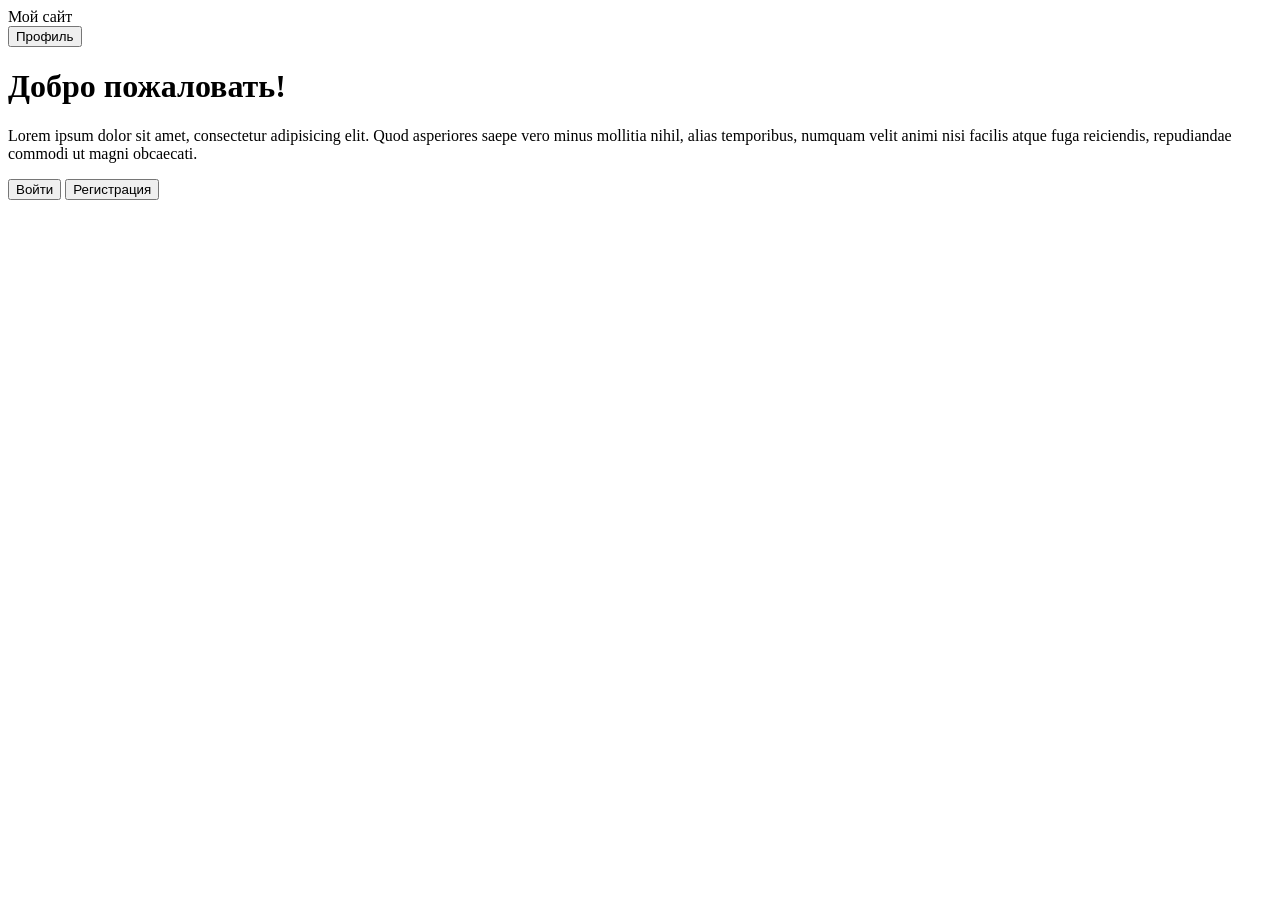
==== templates/index.html @ fc6bccac "base router + plug page and styles" ====
<!DOCTYPE html>
<html lang="ru">

<head>
    <meta charset="UTF-8">
    <meta name="viewport" content="width=device-width, initial-scale=1.0">
    <title>Главная</title>
    <link rel="stylesheet" href="styles/index/index.css">
</head>

<body>
    <div class="wrapper">
        <header class="header">
            <div class="logo">Мой сайт</div>
            <button class="b-btn">Профиль</button>
        </header>

        <main class="main">
            <div class="welcome-block">
                <h1 class="welcome-title">Добро пожаловать!</h1>
                <p class="welcome-text">
                    Lorem ipsum dolor sit amet, consectetur adipisicing elit. Quod asperiores saepe vero minus mollitia
                    nihil, alias temporibus, numquam velit animi nisi facilis atque fuga reiciendis, repudiandae commodi
                    ut magni obcaecati.
                </p>

                <div class="auth-buttons">
                    <button class="l-btn">Войти</button>
                    <button class="l-btn">Регистрация</button>
                </div>
            </div>
        </main>
    </div>
</body>

</html>
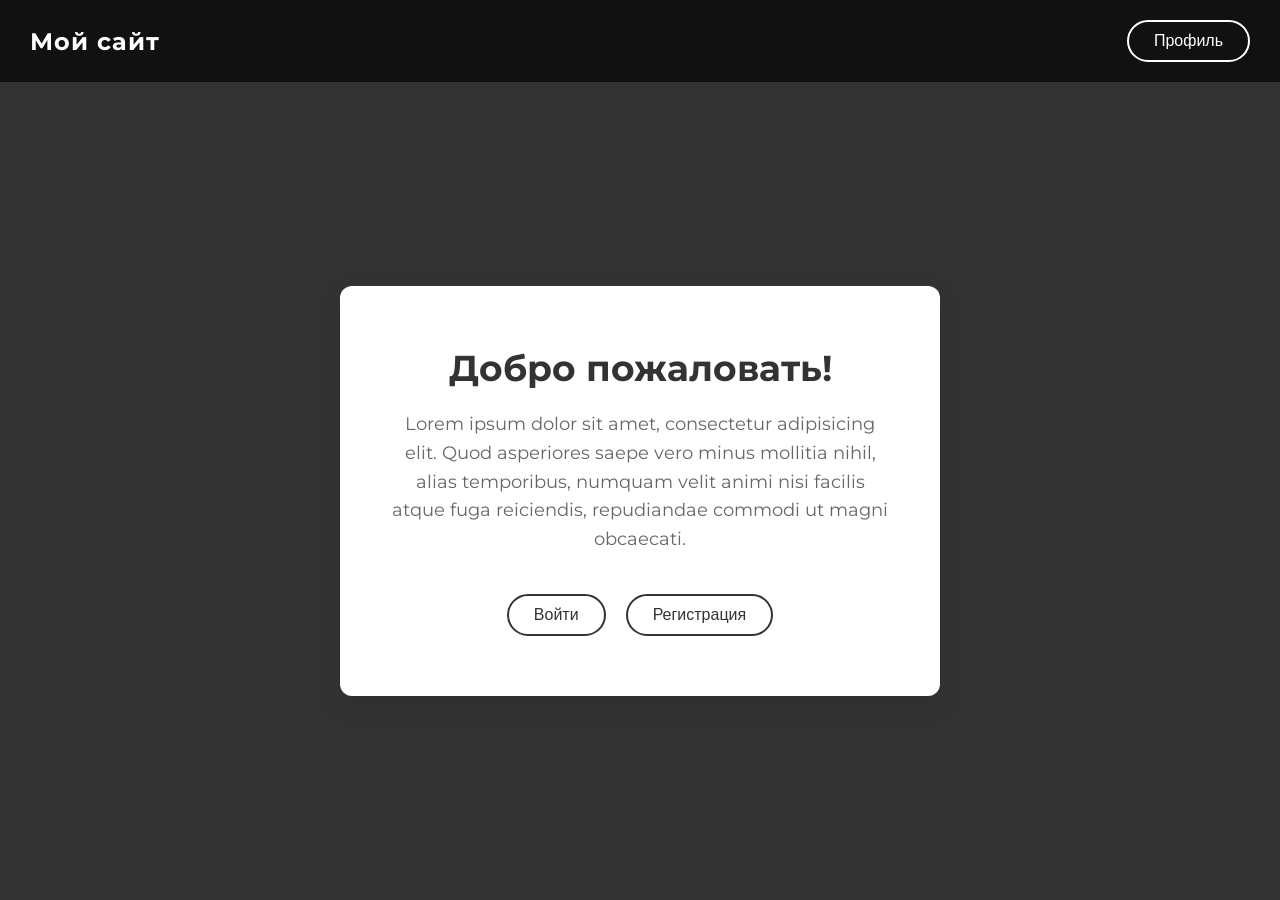
==== commit 1d4e2382: "new functional: registration page, handler, router, styles" ====
--- a/templates/index.html
+++ b/templates/index.html
@@ -5,7 +5,7 @@
     <meta charset="UTF-8">
     <meta name="viewport" content="width=device-width, initial-scale=1.0">
     <title>Главная</title>
-    <link rel="stylesheet" href="styles/index/index.css">
+    <link rel="stylesheet" href="../styles/index/index.css">
 </head>
 
 <body>
@@ -25,8 +25,8 @@
                 </p>
 
                 <div class="auth-buttons">
-                    <button class="l-btn">Войти</button>
-                    <button class="l-btn">Регистрация</button>
+                    <button class="l-btn" onclick="window.location.href='login'">Войти</button>
+                    <button class="l-btn" onclick="window.location.href='reg'">Регистрация</button>
                 </div>
             </div>
         </main>
--- a/styles/index/index.css
+++ b/styles/index/index.css
@@ -0,0 +1,112 @@
+@import url("https://fonts.googleapis.com/css2?family=Montserrat:ital,wght@0,100..900;1,100..900&family=Source+Code+Pro:ital,wght@0,200..900;1,200..900&display=swap");
+* {
+  margin: 0;
+  padding: 0;
+  box-sizing: border-box;
+}
+
+body {
+  font-family: "Montserrat", sans-serif;
+  min-height: 100vh;
+}
+
+.wrapper {
+  min-height: 100vh;
+  width: 100%;
+  display: flex;
+  flex-direction: column;
+  margin: 0 auto;
+  background-color: #333;
+  box-shadow: 0 0 30px rgba(0, 0, 0, 0.1);
+}
+
+.b-btn {
+  background: transparent;
+  color: white;
+  border: 2px solid white;
+  padding: 10px 25px;
+  border-radius: 25px;
+  cursor: pointer;
+  font-size: 16px;
+  transition: all 0.3s;
+}
+.b-btn:hover {
+  background: white;
+  color: #333;
+}
+
+.l-btn {
+  background: #fff;
+  color: #333;
+  border: 2px solid #333;
+  padding: 10px 25px;
+  border-radius: 25px;
+  cursor: pointer;
+  font-size: 16px;
+  transition: all 0.3s;
+}
+.l-btn:hover {
+  background: #333;
+  color: #fff;
+}
+
+.header {
+  background: #111;
+  color: white;
+  padding: 20px 30px;
+  display: flex;
+  justify-content: space-between;
+  align-items: center;
+}
+.header .logo {
+  font-size: 24px;
+  font-weight: bold;
+  letter-spacing: 1px;
+}
+
+.main {
+  flex: 1;
+  display: flex;
+  justify-content: center;
+  align-items: center;
+  padding: 40px;
+}
+
+.welcome-block {
+  background: white;
+  border-radius: 12px;
+  padding: 60px 50px;
+  text-align: center;
+  max-width: 600px;
+  box-shadow: 0 10px 30px rgba(0, 0, 0, 0.1);
+}
+.welcome-block .welcome-title {
+  font-size: 36px;
+  color: #333;
+  margin-bottom: 20px;
+  font-weight: bold;
+}
+.welcome-block .welcome-text {
+  font-size: 18px;
+  line-height: 1.6;
+  color: #666;
+  margin-bottom: 40px;
+}
+.welcome-block .auth-buttons {
+  display: flex;
+  gap: 20px;
+  justify-content: center;
+}
+
+@media (max-width: 768px) {
+  .welcome-block {
+    padding: 40px 30px;
+  }
+  .welcome-block .welcome-title {
+    font-size: 28px;
+  }
+  .welcome-block .auth-buttons {
+    flex-direction: column;
+    gap: 15px;
+  }
+}/*# sourceMappingURL=index.css.map */
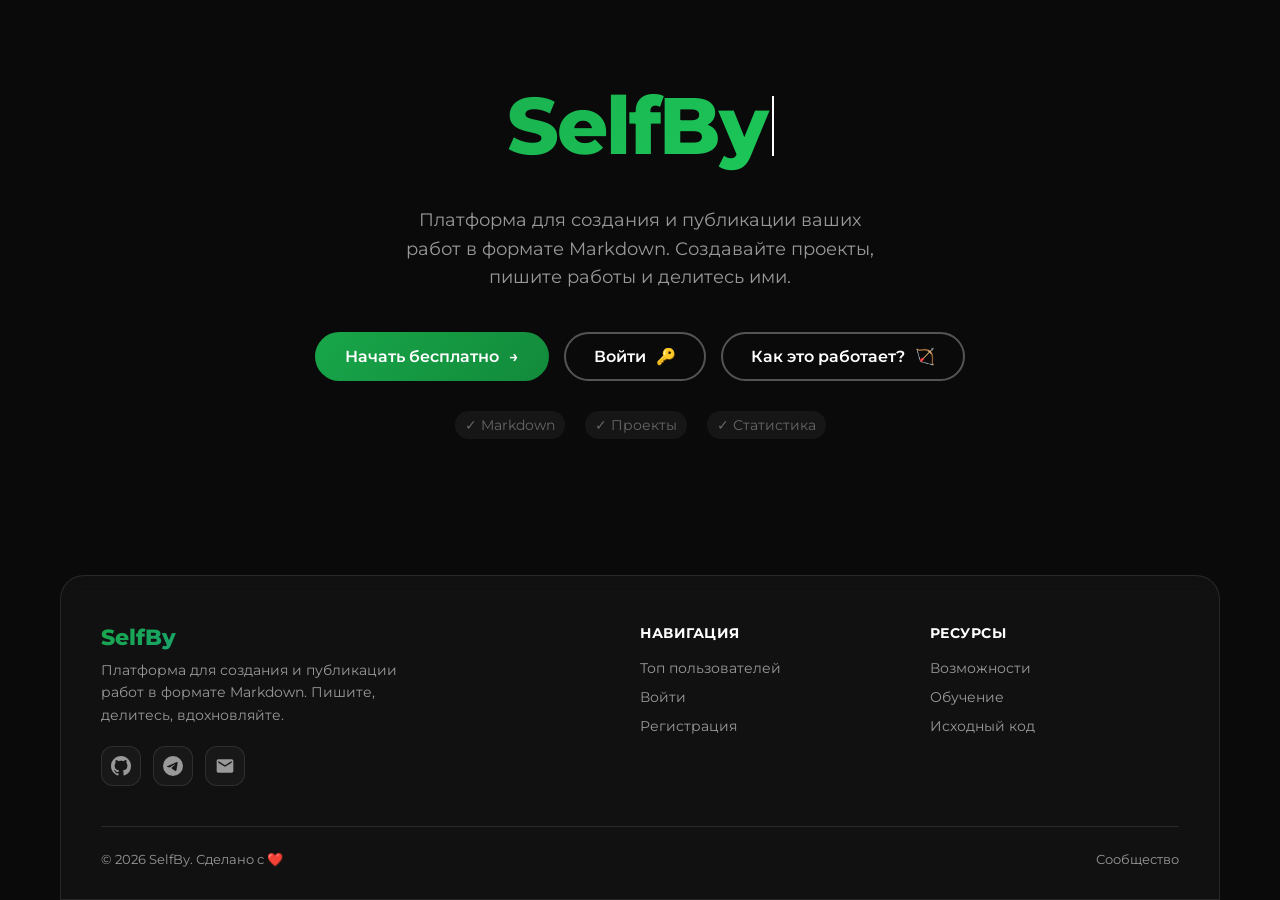
==== commit 1b050eea: "update: index page" ====
--- a/templates/index.html
+++ b/templates/index.html
@@ -4,33 +4,95 @@
 <head>
     <meta charset="UTF-8">
     <meta name="viewport" content="width=device-width, initial-scale=1.0">
-    <title>Главная</title>
+    <title>SelfBy - платформа для ваших работ</title>
     <link rel="stylesheet" href="../styles/index/index.css">
 </head>
 
 <body>
-    <div class="wrapper">
-        <header class="header">
-            <div class="logo">Мой сайт</div>
-            <button class="b-btn">Профиль</button>
-        </header>
+    <main class="main">
+        <div class="hero-content">
+            <h1 class="hero-title" id="typewriter">SelfBy</h1>
+            <p class="hero-subtitle">
+                Платформа для создания и публикации ваших работ в формате Markdown.
+                Создавайте проекты, пишите работы и делитесь ими.
+            </p>
+            
+            <div class="hero-actions">
+                <button class="primary-btn" onclick="window.location.href='reg'">
+                    Начать бесплатно
+                    <span class="btn-arrow">→</span>
+                </button>
+                <button class="secondary-btn" onclick="window.location.href='login'">
+                    Войти
+                    <span class="btn-icon">🔑</span>
+                </button>
 
-        <main class="main">
-            <div class="welcome-block">
-                <h1 class="welcome-title">Добро пожаловать!</h1>
-                <p class="welcome-text">
-                    Lorem ipsum dolor sit amet, consectetur adipisicing elit. Quod asperiores saepe vero minus mollitia
-                    nihil, alias temporibus, numquam velit animi nisi facilis atque fuga reiciendis, repudiandae commodi
-                    ut magni obcaecati.
-                </p>
+                <button class="secondary-btn" onclick="window.location.href='u/help/getting/start'">
+                    Как это работает?
+                    <span class="btn-icon">🏹</span>
+                </button>
+            </div>
+            
+            <div class="hero-features">
+                <span>✓ Markdown</span>
+                <span>✓ Проекты</span>
+                <span>✓ Статистика</span>
+            </div>
+        </div>
+    </main>
 
-                <div class="auth-buttons">
-                    <button class="l-btn" onclick="window.location.href='login'">Войти</button>
-                    <button class="l-btn" onclick="window.location.href='reg'">Регистрация</button>
+    <footer class="footer">
+        <div class="footer--content">
+            <div class="footer--grid">
+                <div class="footer--brand">
+                    <h3>SelfBy</h3>
+                    <p>Платформа для создания и публикации работ в формате Markdown. Пишите, делитесь, вдохновляйте.</p>
+                    <div class="footer--social">
+                        <a href="https://github.com" target="_blank" title="GitHub">
+                            <svg viewBox="0 0 16 16">
+                                <path d="M8 0C3.58 0 0 3.58 0 8c0 3.54 2.29 6.53 5.47 7.59.4.07.55-.17.55-.38 0-.19-.01-.82-.01-1.49-2.01.37-2.53-.49-2.69-.94-.09-.23-.48-.94-.82-1.13-.28-.15-.68-.52-.01-.53.63-.01 1.08.58 1.23.82.72 1.21 1.87.87 2.33.66.07-.52.28-.87.51-1.07-1.78-.2-3.64-.89-3.64-3.95 0-.87.31-1.59.82-2.15-.08-.2-.36-1.02.08-2.12 0 0 .67-.21 2.2.82.64-.18 1.32-.27 2-.27.68 0 1.36.09 2 .27 1.53-1.04 2.2-.82 2.2-.82.44 1.1.16 1.92.08 2.12.51.56.82 1.27.82 2.15 0 3.07-1.87 3.75-3.65 3.95.29.25.54.73.54 1.48 0 1.07-.01 1.93-.01 2.2 0 .21.15.46.55.38A8.013 8.013 0 0016 8c0-4.42-3.58-8-8-8z"/>
+                            </svg>
+                        </a>
+                        <a href="https://t.me" target="_blank" title="Telegram">
+                            <svg viewBox="0 0 24 24">
+                                <path d="M11.944 0A12 12 0 000 12a12 12 0 0012 12 12 12 0 0012-12A12 12 0 0012 0a12 12 0 00-.056 0zm4.962 7.224c.1-.002.321.023.465.14a.506.506 0 01.171.325c.016.093.036.306.02.472-.18 1.898-.962 6.502-1.36 8.627-.168.9-.499 1.201-.82 1.23-.696.065-1.225-.46-1.9-.902-1.056-.693-1.653-1.124-2.678-1.8-1.185-.78-.417-1.21.258-1.91.177-.184 3.247-2.977 3.307-3.23.007-.032.014-.15-.056-.212s-.174-.041-.249-.024c-.106.024-1.793 1.14-5.061 3.345-.48.33-.913.49-1.302.48-.428-.008-1.252-.241-1.865-.44-.752-.245-1.349-.374-1.297-.789.027-.216.325-.437.893-.663 3.498-1.524 5.83-2.529 6.998-3.014 3.332-1.386 4.025-1.627 4.476-1.635z"/>
+                            </svg>
+                        </a>
+                        <a href="mailto:contact@selfby.com" target="_blank" title="Email">
+                            <svg viewBox="0 0 24 24">
+                                <path d="M20 4H4c-1.1 0-2 .9-2 2v12c0 1.1.9 2 2 2h16c1.1 0 2-.9 2-2V6c0-1.1-.9-2-2-2zm0 4l-8 5-8-5V6l8 5 8-5v2z"/>
+                            </svg>
+                        </a>
+                    </div>
+                </div>
+                <div class="footer--column">
+                    <h4>Навигация</h4>
+                    <ul class="footer--links">
+                        <li><a href="/u/">Топ пользователей</a></li>
+                        <li><a href="login">Войти</a></li>
+                        <li><a href="reg">Регистрация</a></li>
+                    </ul>
+                </div>
+                <div class="footer--column">
+                    <h4>Ресурсы</h4>
+                    <ul class="footer--links">
+                        <li><a href="#features">Возможности</a></li>
+                        <li><a href="#tutorial">Обучение</a></li>
+                        <li><a href="https://github.com" target="_blank">Исходный код</a></li>
+                    </ul>
                 </div>
             </div>
-        </main>
-    </div>
+            <div class="footer--divider"></div>
+            <div class="footer--bottom">
+                <p>&copy; 2026 SelfBy. Сделано с ❤️</p>
+                <div class="footer--bottom-links">
+                    <a href="/u/">Сообщество</a>
+                </div>
+            </div>
+        </div>
+    </footer>
+
+    <script src="js/index/index.js"></script>
 </body>
 
 </html>
--- a/styles/index/index.css
+++ b/styles/index/index.css
@@ -1,4 +1,15 @@
 @import url("https://fonts.googleapis.com/css2?family=Montserrat:ital,wght@0,100..900;1,100..900&family=Source+Code+Pro:ital,wght@0,200..900;1,200..900&display=swap");
+:root {
+  --mxw: 1200px;
+  --card-bg: rgba(255, 255, 255, 0.03);
+  --card-border: rgba(255, 255, 255, 0.1);
+  --card-hover-bg: rgba(255, 255, 255, 0.06);
+  --text-primary: #fff;
+  --text-muted: #999;
+  --accent-green: #18A64A;
+  --accent-blue: #2196F3;
+}
+
 * {
   margin: 0;
   padding: 0;
@@ -8,105 +19,321 @@
 body {
   font-family: "Montserrat", sans-serif;
   min-height: 100vh;
-}
-
-.wrapper {
-  min-height: 100vh;
   width: 100%;
   display: flex;
+  align-items: center;
   flex-direction: column;
+  justify-content: space-between;
+  max-width: 2000px;
   margin: 0 auto;
-  background-color: #333;
-  box-shadow: 0 0 30px rgba(0, 0, 0, 0.1);
-}
-
-.b-btn {
-  background: transparent;
+  background: #0a0a0a;
+  color: #fff;
+  overflow-x: hidden;
+}
+
+.main {
+  flex: 1;
+  display: flex;
+  align-items: center;
+  justify-content: center;
+  padding: 40px 20px;
+}
+
+.hero-content {
+  text-align: center;
+  max-width: 700px;
+  animation: fadeInUp 1s ease;
+}
+
+.hero-title {
+  font-size: 80px;
+  font-weight: 800;
+  margin-bottom: 30px;
+  background: linear-gradient(135deg, #18A64A, #1ed35e);
+  -webkit-background-clip: text;
+  -webkit-text-fill-color: transparent;
+  background-clip: text;
+  letter-spacing: -2px;
+  min-height: 100px;
+  display: flex;
+  align-items: center;
+  justify-content: center;
+}
+.hero-title::after {
+  content: "";
+  display: inline-block;
+  width: 2px;
+  height: 60px;
+  margin-left: 5px;
+  background: #fff;
+  animation: blink 0.7s infinite;
+}
+
+@keyframes blink {
+  0%, 100% {
+    opacity: 1;
+  }
+  50% {
+    opacity: 0;
+  }
+}
+@keyframes blink {
+  0%, 100% {
+    opacity: 1;
+  }
+  50% {
+    opacity: 0;
+  }
+}
+.hero-subtitle {
+  font-size: 18px;
+  color: #999;
+  line-height: 1.6;
+  margin-bottom: 40px;
+  max-width: 500px;
+  margin-left: auto;
+  margin-right: auto;
+}
+
+.hero-actions {
+  display: flex;
+  gap: 15px;
+  justify-content: center;
+  flex-wrap: wrap;
+  margin-bottom: 30px;
+}
+
+.primary-btn {
+  background: linear-gradient(135deg, #18A64A, #128a3a);
   color: white;
-  border: 2px solid white;
-  padding: 10px 25px;
-  border-radius: 25px;
+  border: none;
+  padding: 15px 30px;
+  border-radius: 30px;
   cursor: pointer;
   font-size: 16px;
+  font-weight: 600;
   transition: all 0.3s;
-}
-.b-btn:hover {
-  background: white;
-  color: #333;
-}
-
-.l-btn {
-  background: #fff;
-  color: #333;
-  border: 2px solid #333;
-  padding: 10px 25px;
-  border-radius: 25px;
+  font-family: "Montserrat", sans-serif;
+  display: flex;
+  align-items: center;
+  gap: 10px;
+}
+.primary-btn:hover {
+  transform: translateY(-2px);
+  box-shadow: 0 10px 20px rgba(24, 166, 74, 0.3);
+}
+.primary-btn .btn-arrow {
+  transition: transform 0.3s;
+}
+.primary-btn:hover .btn-arrow {
+  transform: translateX(5px);
+}
+
+.secondary-btn {
+  background: transparent;
+  color: #fff;
+  border: 2px solid rgba(255, 255, 255, 0.3);
+  padding: 13px 28px;
+  border-radius: 30px;
   cursor: pointer;
   font-size: 16px;
+  font-weight: 600;
   transition: all 0.3s;
-}
-.l-btn:hover {
-  background: #333;
-  color: #fff;
-}
-
-.header {
-  background: #111;
-  color: white;
-  padding: 20px 30px;
+  font-family: "Montserrat", sans-serif;
+  display: flex;
+  align-items: center;
+  gap: 10px;
+}
+.secondary-btn:hover {
+  border-color: #18A64A;
+  background: rgba(255, 255, 255, 0.05);
+}
+
+.hero-features {
+  display: flex;
+  gap: 20px;
+  justify-content: center;
+  color: #666;
+  font-size: 14px;
+  flex-wrap: wrap;
+}
+.hero-features span {
+  padding: 5px 10px;
+  background: rgba(255, 255, 255, 0.05);
+  border-radius: 15px;
+}
+
+.footer {
+  max-width: var(--mxw);
+  width: 100%;
+  margin-top: 60px;
+  padding: 0 20px;
+}
+
+.footer--content {
+  background: var(--card-bg);
+  border: 1px solid var(--card-border);
+  border-radius: 24px 24px 0 0;
+  padding: 48px 40px 32px;
+  backdrop-filter: blur(10px);
+}
+
+.footer--grid {
+  display: grid;
+  grid-template-columns: 2fr 1fr 1fr;
+  gap: 40px;
+  margin-bottom: 40px;
+}
+
+.footer--brand h3 {
+  font-size: 22px;
+  font-weight: 800;
+  margin: 0 0 8px;
+  background: linear-gradient(135deg, var(--accent-green), var(--accent-blue));
+  -webkit-background-clip: text;
+  -webkit-text-fill-color: transparent;
+  background-clip: text;
+}
+
+.footer--brand p {
+  color: var(--text-muted);
+  font-size: 14px;
+  line-height: 1.6;
+  margin: 0;
+  max-width: 320px;
+}
+
+.footer--column h4 {
+  font-size: 14px;
+  font-weight: 700;
+  color: var(--text-primary);
+  margin: 0 0 16px;
+  text-transform: uppercase;
+  letter-spacing: 0.5px;
+}
+
+.footer--links {
+  list-style: none;
+  padding: 0;
+  margin: 0;
+  display: flex;
+  flex-direction: column;
+  gap: 10px;
+}
+
+.footer--links a {
+  color: var(--text-muted);
+  text-decoration: none;
+  font-size: 14px;
+  transition: color 0.3s;
+  display: inline-flex;
+  align-items: center;
+  gap: 8px;
+}
+
+.footer--links a:hover {
+  color: var(--accent-blue);
+}
+
+.footer--social {
+  display: flex;
+  gap: 12px;
+  margin-top: 20px;
+}
+
+.footer--social a {
+  width: 40px;
+  height: 40px;
+  border-radius: 12px;
+  border: 1px solid var(--card-border);
+  background: var(--card-bg);
+  display: flex;
+  align-items: center;
+  justify-content: center;
+  transition: all 0.3s;
+  text-decoration: none;
+  color: var(--text-muted);
+}
+
+.footer--social a:hover {
+  background: var(--card-hover-bg);
+  border-color: var(--accent-green);
+  color: var(--accent-green);
+  transform: translateY(-2px);
+}
+
+.footer--social a svg {
+  width: 20px;
+  height: 20px;
+  fill: currentColor;
+}
+
+.footer--divider {
+  height: 1px;
+  background: var(--card-border);
+  margin-bottom: 24px;
+}
+
+.footer--bottom {
   display: flex;
   justify-content: space-between;
   align-items: center;
-}
-.header .logo {
-  font-size: 24px;
-  font-weight: bold;
-  letter-spacing: 1px;
-}
-
-.main {
-  flex: 1;
-  display: flex;
-  justify-content: center;
-  align-items: center;
-  padding: 40px;
-}
-
-.welcome-block {
-  background: white;
-  border-radius: 12px;
-  padding: 60px 50px;
-  text-align: center;
-  max-width: 600px;
-  box-shadow: 0 10px 30px rgba(0, 0, 0, 0.1);
-}
-.welcome-block .welcome-title {
-  font-size: 36px;
-  color: #333;
-  margin-bottom: 20px;
-  font-weight: bold;
-}
-.welcome-block .welcome-text {
-  font-size: 18px;
-  line-height: 1.6;
-  color: #666;
-  margin-bottom: 40px;
-}
-.welcome-block .auth-buttons {
+  flex-wrap: wrap;
+  gap: 12px;
+}
+
+.footer--bottom p {
+  color: var(--text-muted);
+  font-size: 13px;
+  margin: 0;
+}
+
+.footer--bottom-links {
   display: flex;
   gap: 20px;
-  justify-content: center;
-}
-
+}
+
+.footer--bottom-links a {
+  color: var(--text-muted);
+  text-decoration: none;
+  font-size: 13px;
+  transition: color 0.3s;
+}
+
+.footer--bottom-links a:hover {
+  color: var(--accent-blue);
+}
+
+@keyframes fadeInUp {
+  from {
+    opacity: 0;
+    transform: translateY(30px);
+  }
+  to {
+    opacity: 1;
+    transform: translateY(0);
+  }
+}
 @media (max-width: 768px) {
-  .welcome-block {
-    padding: 40px 30px;
-  }
-  .welcome-block .welcome-title {
-    font-size: 28px;
-  }
-  .welcome-block .auth-buttons {
+  .hero-title {
+    font-size: 50px;
+    min-height: 60px;
+  }
+  .hero-subtitle {
+    font-size: 16px;
+  }
+  .footer--content {
+    padding: 32px 20px 24px;
+  }
+  .footer--grid {
+    grid-template-columns: 1fr;
+    gap: 32px;
+  }
+  .footer--brand p {
+    max-width: 100%;
+  }
+  .footer--bottom {
     flex-direction: column;
-    gap: 15px;
+    text-align: center;
   }
 }/*# sourceMappingURL=index.css.map */
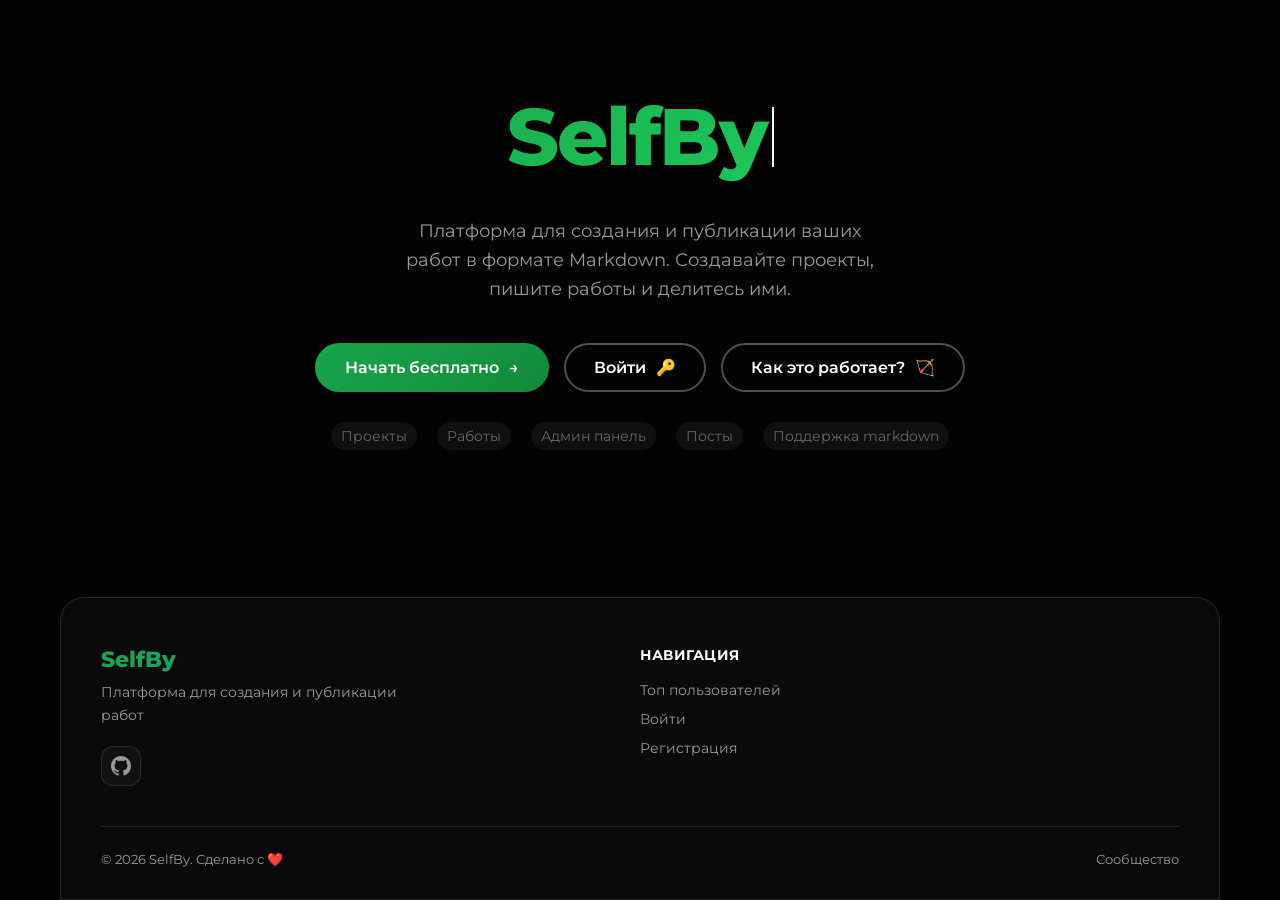
==== commit 8291530e: "update: added video in background" ====
--- a/templates/index.html
+++ b/templates/index.html
@@ -9,6 +9,14 @@
 </head>
 
 <body>
+    <div class="video-background">
+        <video autoplay muted loop playsinline id="bgVideo">
+            <source src="videos/hero.mp4" type="video/mp4">
+            <img src="../images/hero-bg.jpg" alt="SelfBy">
+        </video>
+        <div class="video-overlay"></div>
+    </div>
+
     <main class="main">
         <div class="hero-content">
             <h1 class="hero-title" id="typewriter">SelfBy</h1>
@@ -34,9 +42,11 @@
             </div>
             
             <div class="hero-features">
-                <span>✓ Markdown</span>
-                <span>✓ Проекты</span>
-                <span>✓ Статистика</span>
+                <span>Проекты</span>
+                <span>Работы</span>
+                <span>Админ панель</span>
+                <span>Посты</span>
+                <span>Поддержка markdown</span>
             </div>
         </div>
     </main>
@@ -46,21 +56,11 @@
             <div class="footer--grid">
                 <div class="footer--brand">
                     <h3>SelfBy</h3>
-                    <p>Платформа для создания и публикации работ в формате Markdown. Пишите, делитесь, вдохновляйте.</p>
+                    <p>Платформа для создания и публикации работ</p>
                     <div class="footer--social">
-                        <a href="https://github.com" target="_blank" title="GitHub">
+                        <a href="https://github.com/bulatik205/selfby" target="_blank" title="GitHub">
                             <svg viewBox="0 0 16 16">
                                 <path d="M8 0C3.58 0 0 3.58 0 8c0 3.54 2.29 6.53 5.47 7.59.4.07.55-.17.55-.38 0-.19-.01-.82-.01-1.49-2.01.37-2.53-.49-2.69-.94-.09-.23-.48-.94-.82-1.13-.28-.15-.68-.52-.01-.53.63-.01 1.08.58 1.23.82.72 1.21 1.87.87 2.33.66.07-.52.28-.87.51-1.07-1.78-.2-3.64-.89-3.64-3.95 0-.87.31-1.59.82-2.15-.08-.2-.36-1.02.08-2.12 0 0 .67-.21 2.2.82.64-.18 1.32-.27 2-.27.68 0 1.36.09 2 .27 1.53-1.04 2.2-.82 2.2-.82.44 1.1.16 1.92.08 2.12.51.56.82 1.27.82 2.15 0 3.07-1.87 3.75-3.65 3.95.29.25.54.73.54 1.48 0 1.07-.01 1.93-.01 2.2 0 .21.15.46.55.38A8.013 8.013 0 0016 8c0-4.42-3.58-8-8-8z"/>
-                            </svg>
-                        </a>
-                        <a href="https://t.me" target="_blank" title="Telegram">
-                            <svg viewBox="0 0 24 24">
-                                <path d="M11.944 0A12 12 0 000 12a12 12 0 0012 12 12 12 0 0012-12A12 12 0 0012 0a12 12 0 00-.056 0zm4.962 7.224c.1-.002.321.023.465.14a.506.506 0 01.171.325c.016.093.036.306.02.472-.18 1.898-.962 6.502-1.36 8.627-.168.9-.499 1.201-.82 1.23-.696.065-1.225-.46-1.9-.902-1.056-.693-1.653-1.124-2.678-1.8-1.185-.78-.417-1.21.258-1.91.177-.184 3.247-2.977 3.307-3.23.007-.032.014-.15-.056-.212s-.174-.041-.249-.024c-.106.024-1.793 1.14-5.061 3.345-.48.33-.913.49-1.302.48-.428-.008-1.252-.241-1.865-.44-.752-.245-1.349-.374-1.297-.789.027-.216.325-.437.893-.663 3.498-1.524 5.83-2.529 6.998-3.014 3.332-1.386 4.025-1.627 4.476-1.635z"/>
-                            </svg>
-                        </a>
-                        <a href="mailto:contact@selfby.com" target="_blank" title="Email">
-                            <svg viewBox="0 0 24 24">
-                                <path d="M20 4H4c-1.1 0-2 .9-2 2v12c0 1.1.9 2 2 2h16c1.1 0 2-.9 2-2V6c0-1.1-.9-2-2-2zm0 4l-8 5-8-5V6l8 5 8-5v2z"/>
                             </svg>
                         </a>
                     </div>
@@ -71,14 +71,6 @@
                         <li><a href="/u/">Топ пользователей</a></li>
                         <li><a href="login">Войти</a></li>
                         <li><a href="reg">Регистрация</a></li>
-                    </ul>
-                </div>
-                <div class="footer--column">
-                    <h4>Ресурсы</h4>
-                    <ul class="footer--links">
-                        <li><a href="#features">Возможности</a></li>
-                        <li><a href="#tutorial">Обучение</a></li>
-                        <li><a href="https://github.com" target="_blank">Исходный код</a></li>
                     </ul>
                 </div>
             </div>
--- a/styles/index/index.css
+++ b/styles/index/index.css
@@ -149,6 +149,46 @@
   background: rgba(255, 255, 255, 0.05);
 }
 
+.video-background {
+  position: fixed;
+  top: 0;
+  left: 0;
+  width: 100%;
+  height: 100vh;
+  z-index: -2;
+  overflow: hidden;
+}
+.video-background video,
+.video-background img {
+  width: 100%;
+  height: 100%;
+  -o-object-fit: cover;
+     object-fit: cover;
+  position: absolute;
+  top: 0;
+  left: 0;
+}
+.video-background .video-overlay {
+  position: absolute;
+  top: 0;
+  left: 0;
+  width: 100%;
+  height: 100%;
+  background: rgba(0, 0, 0, 0.7);
+  z-index: 1;
+}
+
+@media (max-width: 768px) {
+  .video-background video {
+    display: none;
+  }
+  .video-background {
+    background: linear-gradient(135deg, #0a0a0a 0%, #1a1a1a 50%, #0a0a0a 100%);
+  }
+  .video-background .video-overlay {
+    background: linear-gradient(135deg, rgba(0, 0, 0, 0.9) 0%, rgba(30, 30, 30, 0.8) 50%, rgba(0, 0, 0, 0.9) 100%);
+  }
+}
 .hero-features {
   display: flex;
   gap: 20px;
